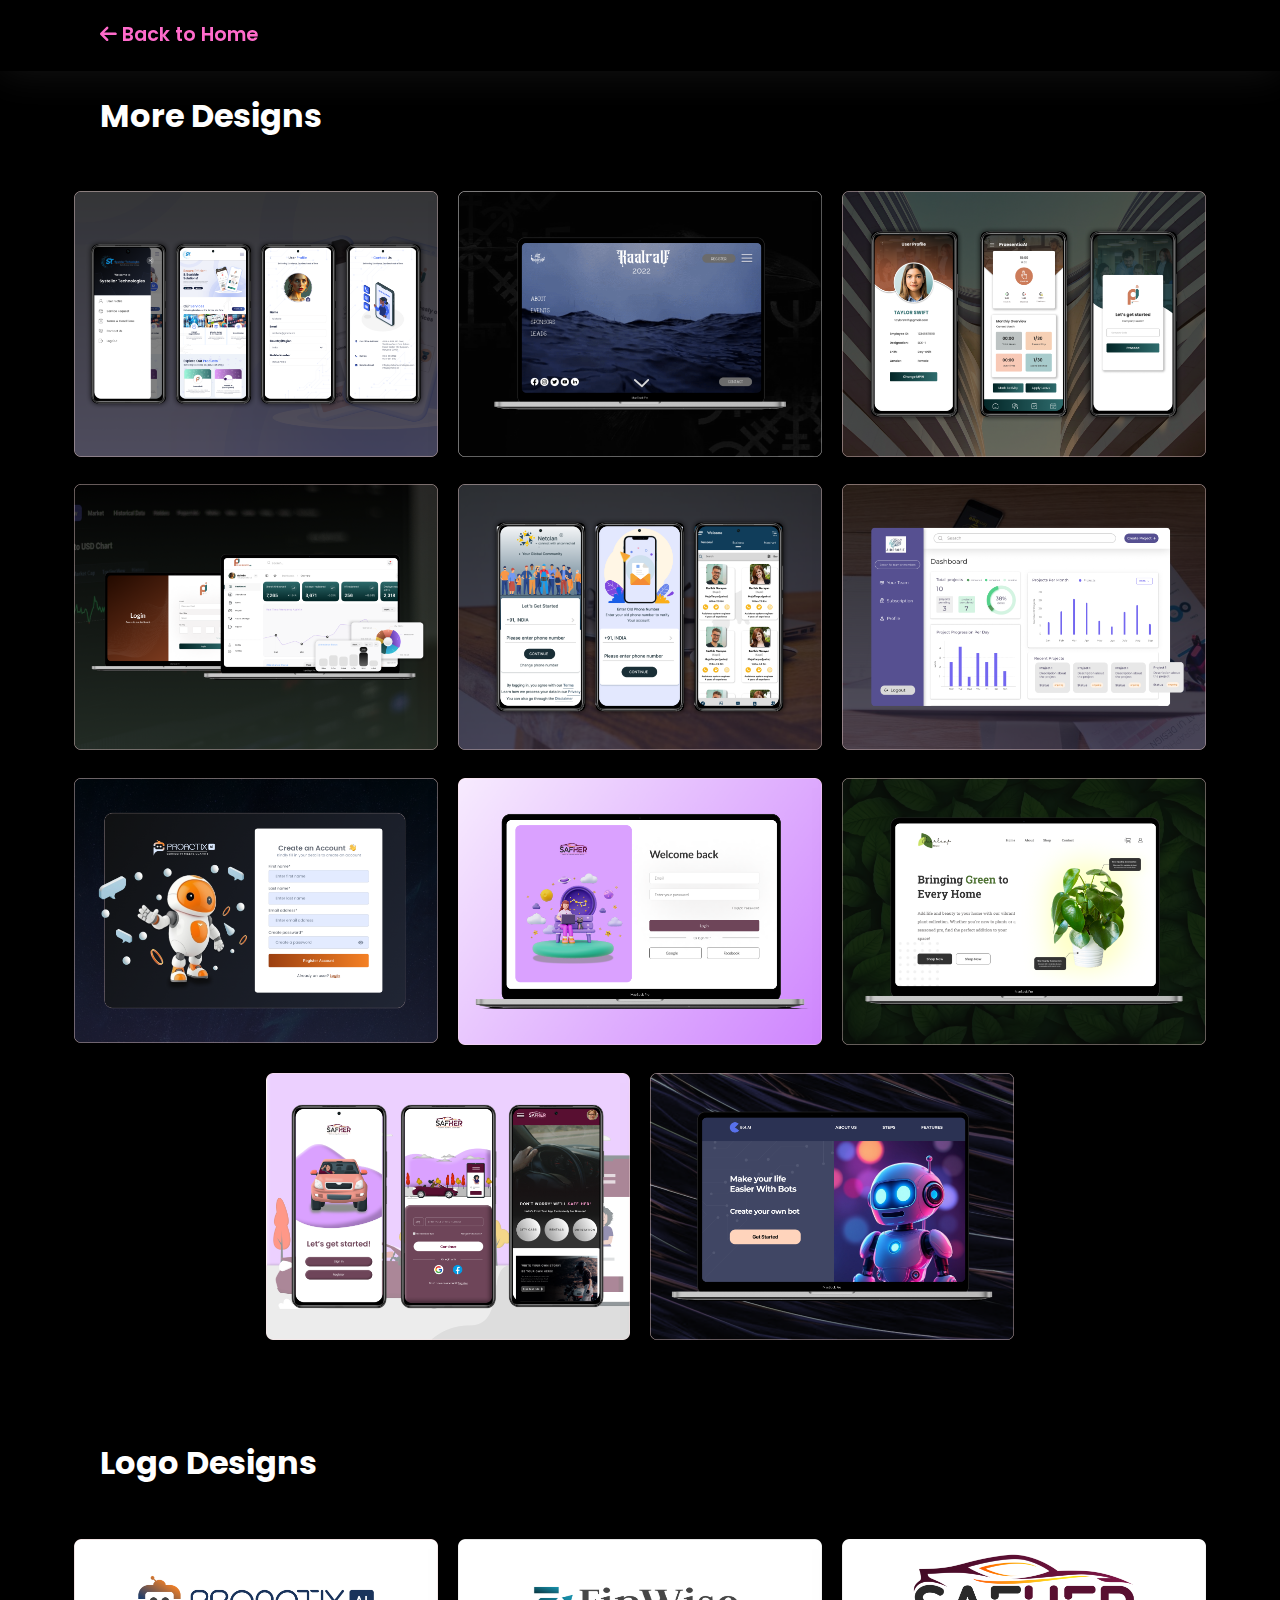
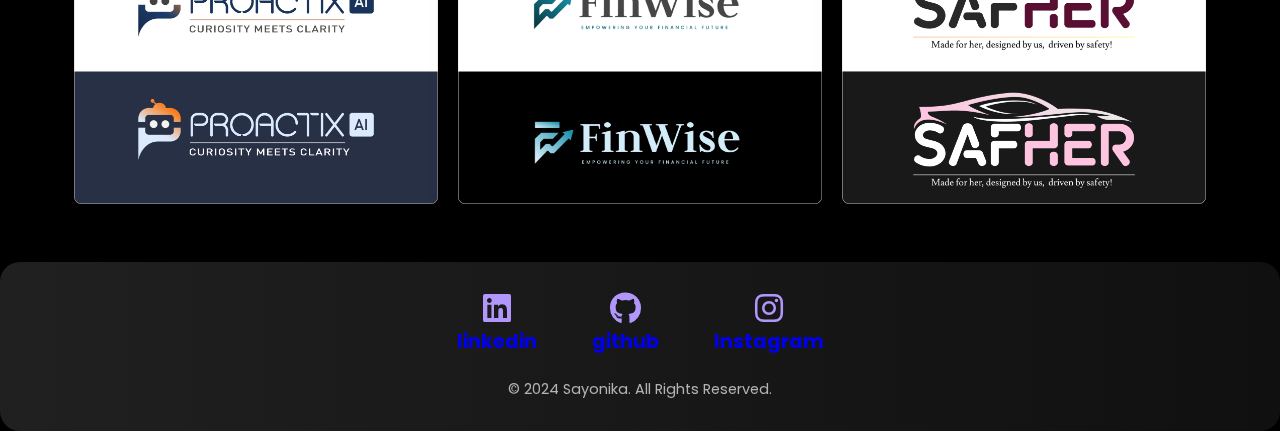
==== more_projects.html @ d41c61c3 "update 2" ====
<!DOCTYPE html>
<html lang="en">

<head>
    <meta charset="UTF-8">
    <meta name="viewport" content="width=device-width, initial-scale=1.0">
    <title>Portfolio Showcase</title>
    <link rel="stylesheet" href="projects_styles.css">
    <link rel="stylesheet" href="style.css">
    <link rel="stylesheet" href="https://cdnjs.cloudflare.com/ajax/libs/font-awesome/6.1.1/css/all.min.css">

</head>

<body>

    <!-- Header Section -->
    <header>
        <div class="logo">
            <span><a href="./index.html"><i class="fa-solid fa-arrow-left"></i>&nbsp;Back to Home</a> </span>
        </div>
    </header>

    <!-- Website Designs Section -->
    <section id="website-designs">
        <h2>More Designs</h2>
        <div class="projects-g">
            <!-- <div class="more-projects"> -->
            <!-- Project Card -->
           
            <div class="project-card">
                <a href="https://www.figma.com/proto/VYEqza4TAeMdYCUAXkPiq7/Service?node-id=0-1&t=vMlWcWnDwN8gSvtt-1" target="_blank">
                <img src="assets/servicebanner.png" alt="Project 2">
            </a>
            </div>
            <div class="project-card">
                <a href="https://www.figma.com/proto/EDsEVTwk0BUmGWWhdLlyhh/Kaalrav-New?node-id=1-2&t=O4N6Fe7arS4ZAqoV-1" target="_blank">
                <img src="assets/klbanner.png" alt="Project 3">
            </a>
            </div>
            <div class="project-card">
                <a href="https://www.figma.com/proto/su8haWuJ0E0fqN53ate5LN/Praesentia-MyCopy?node-id=0-1&t=He145KdKwLbZZSUG-1" target="_blank">
                <img src="assets/praesentia.png" alt="Project 4">
            </a>
            </div>
            <div class="project-card">
                <a href="https://www.figma.com/proto/YvX2yAwGQ2zYSSicbLtQy1/Untitled?node-id=0-1&t=0jSjKToDK1TmB6qH-1" target="_blank">
                <img src="assets/atten-admin panel.png" alt="Project 4">
            </a>

            </div>
            <div class="project-card">
                <a href="https://www.figma.com/proto/SSksFvEpfR5IaJKEiheYIb/Netclan?node-id=0-1&t=halwtZvKHiuO55kk-1" target="_blank">
                <img src="assets/netclan.png" alt="Project 4">
            </a>

            </div>
            <div class="project-card">
                <a href="https://www.figma.com/proto/0iJuZ4aEJLfKqrjZF2fDnF/aidprofit?node-id=5-31&t=yWHCicVs7cmAqQRz-1" target="_blank">
                <img src="assets/airbanner.png" alt="Project 4">
                </a>

            </div>
            <div class="project-card">
                <a href="https://www.figma.com/proto/lRvs0H6UAcQnADECQ7nnIG/proactix-board?node-id=2383-8730&t=4K7guKb9QaUIeOFg-1" target="_blank">
                <img src="assets/probanner.png" alt="Project 4">
            </a>

            </div>

            <div class="project-card">
                <a href="https://www.figma.com/proto/zekaEEKqW3lKwk5qPU8ItJ/SAFHER-ADMIN-PANEL?node-id=0-1&t=Cvkb1EhSZXMNm1ow-1" target="_blank">
                <img src="assets/safher-ltbanner.png" alt="Project 4">
            </a>

            </div>
            <div class="project-card">
                <a href="https://www.figma.com/proto/6SIF5BrbSRN9Ju4SzwG5Qk/Everleaf?node-id=0-1&t=tvF01jC9OuL1WxE4-1" target="_blank">
                <img src="assets/everleafbanner.png" alt="Project 4">
            </a>

            </div>
            <div class="project-card">
                <a href="https://www.figma.com/proto/W6C9t0ANNnA5TSVLWQOBry/SAFEHER-original-(Copy)?node-id=0-1&t=ou3D8H1TEf8DVNwN-1" target="_blank">
                <img src="assets/safher-mobbanner.png" alt="Project 4">
            </a>

            </div>
            <div class="project-card">
                <a href="https://www.figma.com/proto/TUDMk6u0gBiJg0FBIFCFs0/Bot-AI?node-id=0-1&t=iv5Xlq9isH5usYSJ-1" target="_blank">
                <img src="assets/botaibanner.png" alt="Project 4">
            </a>

            </div>


        </div>

        <!-- </div> -->
    </section>

    <section id="website-designs">
        <h2>Logo Designs</h2>
        <div class="projects-g">
            <!-- <div class="more-projects"> -->
            <!-- Project Card -->

            <div class="project-card">
                <img src="assets/prologo.png" alt="Project 5">

            </div>
            <div class="project-card">
                <img src="assets/finlogo.png" alt="Project 5">

            </div>
            <div class="project-card">
                <img src="assets/saflogo.png" alt="Project 5">

            </div>
        </div>

        <!-- </div> -->
    </section>


    <!-- Footer Section -->
    <footer id="footer">
        <div class="footer-content">
            <div class="social-links">
                <a href="https://www.linkedin.com/in/sayonika-bhattacharjee-b6ab961b6/" target="_blank">
                    <i class="fa-brands fa-linkedin fa-beat" style="color: #B197FC;"></i><br>
                    <h5>
                        linkedin</h5>

                    <!-- <img src="./assets/linkedin.png" alt="LinkedIn"></a> -->
                    <a href="https://github.com/sayonika06" target="_blank">
                        <i class="fa-brands fa-github fa-beat" style="color: #B197FC;"></i><br>
                        <h5>
                            github</h5>


                        <!-- <img src="./assets/github.png" alt="GitHub"></a> -->
                        <a href="https://www.instagram.com/uiux.say.oh/" target="_blank">
                            <i class="fa-brands fa-instagram fa-beat" style="color: #B197FC;"></i><br>
                            <h5>
                                Instagram</h5>

                            <!-- <img src="./assets/twitter.png" alt="Twitter"></a> -->
            </div>
            <p>© 2024 Sayonika. All Rights Reserved.</p>
        </div>
    </footer>



    <script>
        // Smooth scroll for navigation links
        document.querySelectorAll('nav a').forEach(anchor => {
            anchor.addEventListener('click', function (e) {
                e.preventDefault();
                const targetId = this.getAttribute('href').substring(1);
                const targetSection = document.getElementById(targetId);
                targetSection.scrollIntoView({ behavior: 'smooth' });
            });
        });

        // Button click animation
        const ctaBtn = document.querySelector('.cta-btn');
        ctaBtn.addEventListener('click', () => {
            ctaBtn.classList.add('clicked');
            setTimeout(() => {
                ctaBtn.classList.remove('clicked');
            }, 300);
        });

    </script>
</body>

</html>
---- projects_styles.css ----
/* Reset Styles */
* {
    margin: 0;
    padding: 0;
    box-sizing: border-box;
    font-family: 'Poppins', sans-serif;
}

body {
    background-color: #1d1e22;
    color: #ffffff;
    line-height: 1.6;
}

/* Header */
header {
    display: flex;
    justify-content: space-between;
    align-items: center;
    padding: 20px 100px;
    position: fixed;
    width: 100%;
    background: rgba(0, 0, 0, 0.8);
    backdrop-filter: blur(10px);
    box-shadow: 0 1px 40px #5f5f5f39; 
    z-index: 1000;
    margin-bottom: 50px;
    top: 0px;
    text-decoration: none;
    color: #ff6bcb;
  }
  
  .logo {
    display: flex;
    align-items: center;
    gap: 10px;
  }
  
  .logo img {
    width: 40px;
  }
  
  .logo span {
    font-size: 1.2rem;
    font-weight: 600;
    color: #ff6bcb;
    text-decoration: none;
  }
  .logo a{
    text-decoration: none;
    color: #ff6bcb;
  }
  
  nav ul {
    display: flex;
    gap: 30px;
    list-style: none;
    align-items: center;
    justify-content: center;
  }
  nav ul li {
    height: 30px;
  }
  
  nav a {
    color: #ffffff;
    text-decoration: none;
    font-weight: 500;
    position: relative;
    padding: 5px;
  }
  
  nav a::after {
    content: "";
    display: block;
    width: 0;
    height: 2px;
    background: #ff6bcb;
    transition: width 0.3s;
  }
  
  nav a:hover::after {
    width: 100%;
  }

/* Website Designs Section *


/* Website Designs Section */
#website-designs {
    margin-top: 90px;
    text-align: center;
}

#website-designs h2 {
    margin-bottom: 50px;
    margin-left: 100px;
}

.projects-g {
    display: flex;
    flex-wrap: wrap;
    gap: 20px;
    justify-content: center;
}

/* Project Card */
.project-card {
    flex: 0 0 calc(30% - 20px); /* Takes 50% width minus gap for 2 projects per row */
    max-width: 500px;
}

.project-card img {
    width: 100%;
    border-radius: 0px;
    box-shadow: 0 10px 20px rgba(0, 0, 0, 0.5);
}

/* Responsive Design */
@media (max-width: 768px) {
    .project-card {
        flex: 0 0 100%; /* Full width for mobile screens */
    }
}




























/* Section Designs */
#section-designs {
    padding: 50px;
}

.sections-grid {
    display: grid;
    grid-template-columns: repeat(auto-fit, minmax(300px, 1fr));
    gap: 20px;
}

.section-card img {
    width: 100%;
    border-radius: 10px;
}

/* Collaboration CTA */
#collaborate {
    text-align: center;
    padding: 50px;
    background: linear-gradient(to right, #ff6bcb, #1f93ff);
    color: #ffffff;
}

.cta-btn {
    padding: 15px 30px;
    border-radius: 30px;
    background-color: #1f93ff;
    color: #ffffff;
    border: none;
    cursor: pointer;
    transition: transform 0.3s;
}

.cta-btn:hover {
    transform: scale(1.05);
}

/* Footer */
footer {
    padding: 20px;
    text-align: center;
    background: rgba(0, 0, 0, 0.8);
    color: #ffffff;
}

.contact-info {
    margin-top: 10px;
}
---- style.css ----
/* Import Google Fonts */
@import url("https://fonts.googleapis.com/css2?family=Poppins:wght@300;400;600;700&display=swap");

/* General Styles */
* {
  margin: 0;
  padding: 0;
  box-sizing: border-box;
  font-family: "Poppins", sans-serif;
  cursor: url("[data-uri]")
      5 5,
    auto;
}

body {
  background-color: #000000;
  color: #ffffff;
  line-height: 1.6;
  overflow-x: hidden;
  cursor: pointer;
}

/* Smooth Scrolling */
html {
  scroll-behavior: smooth;
}
html::-webkit-scrollbar {
  display: none; /* For Chrome, Safari, and Opera */
}

canvas {
  position: fixed;
  top: 0;
  left: 0;
  width: 100%;
  height: 100%;
  z-index: 100;
  pointer-events: none;
}

/* Header Styles */
header {
  display: flex;
  justify-content: space-between;
  align-items: center;
  padding: 20px 100px;
  position: fixed;
  width: 100%;
  background: rgba(0, 0, 0, 0.8);
  backdrop-filter: blur(10px);
  box-shadow: 0 1px 40px #5f5f5f39;
  z-index: 1000;
}

.logo {
  display: flex;
  align-items: center;
  gap: 10px;
}

.logo img {
  width: 40px;
}

.logo span {
  font-size: 1.2rem;
  font-weight: 600;
  color: #ff6bcb;
}

nav ul {
  display: flex;
  gap: 30px;
  list-style: none;
  align-items: center;
  justify-content: center;
}
nav ul li {
  height: 30px;
}

nav a {
  color: #ffffff;
  text-decoration: none;
  font-weight: 500;
  position: relative;
  padding: 5px;
}

nav a::after {
  content: "";
  display: block;
  width: 0;
  height: 2px;
  background: #ff6bcb;
  transition: width 0.3s;
}

nav a:hover::after {
  width: 100%;
}

/* Hero Section */
#hero {
  display: flex;
  flex-direction: column;
  align-items: center;
  justify-content: center;
  min-height: 100vh;
  padding-top: 80px; 
  padding-right: 20px;
  padding-bottom: 20px;
  padding-left: 20px;
  background: url("./assets/bg_pattern.svg") no-repeat center center/cover;
  position: relative;
}

.profile-img {
  width: 150px;
  height: 150px;
  border-radius: 50%;
  border: 3px solid #ff6bcb;
  margin-bottom: 20px;
  box-shadow: 0 8px 16px rgba(0, 0, 0, 0.3);
  animation: profileBounce 2s infinite;
}

@keyframes profileBounce {
  0%,
  100% {
    transform: translateY(0);
  }
  50% {
    transform: translateY(-10px);
  }
}

.hero-content p {
  font-size: 1.2rem;
  color: #ff6bcb;
  margin-bottom: 10px;
  /* margin-top: 70px; */
  display: flex;
  justify-content: center;
}

.hero-content h1 {
  font-size: 3rem;
  margin-bottom: 20px;
  text-align: center;
  background: linear-gradient(to right, #ff6bcb, #1f93ff);
  -webkit-background-clip: text;
  color: transparent;
  animation: textFadeIn 2s ease-in-out;
}

@keyframes textFadeIn {
  from {
    opacity: 0;
    transform: translateY(20px);
  }
  to {
    opacity: 1;
    transform: translateY(0);
  }
}

.subheading {
  font-size: 1rem;
  margin-bottom: 30px;
  color: #aaaaaa;
  max-width: 600px;
  text-align: center;
}

/* CTA Buttons */
.cta-buttons {
  display: flex;
  justify-content: center;
  gap: 20px;
}

.btn {
  padding: 12px 30px;
  border-radius: 30px;
  font-size: 1rem;
  cursor: pointer;
  transition: all 0.3s ease;
  display: inline-flex;
  align-items: center;
}

.primary-btn {
  background-color: #ff6bcb;
  color: #ffffff;
  border: none;
  box-shadow: 0 4px 8px rgba(255, 107, 203, 0.4);
}

.secondary-btn {
  background-color: transparent;
  color: #ff6bcb;
  border: 2px solid #ff6bcb;
}

.primary-btn:hover {
  background-color: #e06bae;
  box-shadow: 0 6px 12px rgba(255, 107, 203, 0.6);
}

.secondary-btn:hover {
  background-color: #ff6bcb;
  color: #ffffff;
}

/* Stats Section */
.stats-container {
  display: flex;
  justify-content: space-around;
  margin-top: 50px;
  padding: 0 20px;
  flex-wrap: wrap;
  gap: 20px;
}

.stat {
  text-align: center;
  padding: 20px;
  border-radius: 10px;
  background: rgba(255, 255, 255, 0.05);
  box-shadow: 0 4px 8px rgba(0, 0, 0, 0.2);
  min-width: 150px;
}

.stat h2 {
  font-size: 2rem;
  color: #ff6bcb;
}

.stat p {
  font-size: 0.9rem;
  color: #ddd;
}

/* Responsive Design */
@media (max-width: 768px) {
  header {
    flex-direction: column;
    padding: 20px;
  }

  nav ul {
    flex-direction: column;
    gap: 15px;
  }

  #hero {
    padding-top: 80px;
  }

  .hero-content h1 {
    font-size: 2.2rem;
  }

  .cta-buttons {
    flex-direction: column;
    gap: 10px;
  }

  .stats-container {
    flex-direction: column;
    align-items: center;
    gap: 20px;
  }
}

/* Selected Works Section */
#selected-works {
  display: flex;
  align-items: center;
  justify-content: space-between;
  padding: 90px;
  background: linear-gradient(
    to right,
    rgba(40, 40, 40, 0.8),
    rgba(20, 20, 20, 0.8)
  );
  border-radius: 20px;
  position: relative;
  overflow: hidden;
  margin: 50px 20px 50px 20px;
  backdrop-filter: blur(6px);
  z-index: 900;
}

.content {
  max-width: 50%;
}

h2 {
  font-size: 2rem;
  margin-bottom: 10px;
  display: flex;
  align-items: center;
  gap: 10px;
}

.icon {
  width: 30px;
  height: 30px;
}

p {
  font-size: 1.1rem;
  color: #b3b3b3;
}

/* Robot Image */
.robot-image {
  position: absolute;
  right: 0;
  top: 0;
  width: 250px;
  height: auto;
  margin-top: 25px;
  margin-right: 150px;
}

.robot-image img {
  width: 100%;
  height: auto;
  object-fit: contain;
}

/* Responsive Design */
@media (max-width: 768px) {
  #selected-works {
    flex-direction: column;
    align-items: flex-start;
    padding: 30px;
  }

  .content {
    max-width: 100%;
    margin-bottom: 20px;
  }

  .robot-image {
    position: relative;
    width: 200px;
    margin-top: 20px;
  }
}

/* Project Showcase Section */
#project-showcase {
  display: flex;
  flex-direction: column;
  gap: 0px;
  z-index: 900;
}

.project {
  display: flex;
  align-items: center;
  justify-content: space-between;
  padding: 90px;
  border-radius: 20px;
  background: linear-gradient(
    to right,
    rgba(40, 40, 40, 0.8),
    rgba(20, 20, 20, 0.8)
  );
  backdrop-filter: blur(13px);
  position: relative;
  z-index: 900;
  margin: 50px 20px 50px 20px;
}

.project-details {
  max-width: 45%;
}

.project-details h3 {
  font-size: 1.5rem;
  color: #ff6bcb;
  margin-bottom: 10px;
}

.project-details h2 {
  font-size: 2rem;
  margin-bottom: 15px;
}

.project-details p {
  font-size: 1rem;
  color: #b3b3b3;
}

/* Project Images */
.project-images {
  display: flex;
  align-items: center;
  gap: 20px;
}

.laptop-image {
  width: 400px;
  height: auto;
  border-radius: 10px;
  /* box-shadow: 0 10px 20px rgba(0, 0, 0, 0.5); */
}

.mobile-image {
  width: 120px;
  height: auto;
  border-radius: 10px;
  /* box-shadow: 0 10px 20px rgba(0, 0, 0, 0.5); */
}

/* Responsive Design */
@media (max-width: 768px) {
  .project {
    flex-direction: column;
    align-items: flex-start;
  }

  .project-details {
    max-width: 100%;
    margin-bottom: 20px;
  }

  .project-images {
    flex-wrap: wrap;
    justify-content: center;
  }

  .laptop-image {
    width: 100%;
  }

  .mobile-image {
    width: 100px;
  }
}

/* Contact Section */
#contact {
  border-radius: 20px;
  display: flex;
  justify-content: center;
  align-items: center;
  margin-top: 50px;
  z-index: 900;
  padding-top: 15px;
  padding-right: 15px;
  padding-bottom: 5px;
  padding-left: 15px;
}

.contact-container {
  max-width: 600px;
  width: 100%;
  text-align: center;
  z-index: 900;
}

#contact h2 {
  font-size: 2rem;
  margin-bottom: 20px;
}

#contact p {
  font-size: 1.1rem;
  color: #b3b3b3;
  margin-bottom: 30px;
}

/* Contact Form */
#contact-form {
  display: flex;
  flex-direction: column;
  gap: 20px;
}

.form-group {
  position: relative;
}

input,
textarea {
  width: 100%;
  padding: 15px;
  border-radius: 10px;
  border: 2px solid rgba(255, 255, 255, 0.2);
  background: rgba(20, 20, 20, 0.6);
  color: #fff;
  font-size: 1rem;
  outline: none;
  transition: all 0.3s ease;
}

input:focus,
textarea:focus {
  border-color: #ff6bcb;
}

/* Button Styles */
.primary-btn {
  padding: 15px;
  border-radius: 30px;
  background-color: #ff6bcb;
  color: #ffffff;
  font-size: 1rem;
  border: none;
  cursor: pointer;
  transition: background 0.3s ease;
  /* padding-bottom: 10px; */
}

.primary-btn:hover {
  background-color: #e06bae;
}

/* Responsive Design */
@media (max-width: 768px) {
  #contact {
    padding: 30px;
  }

  #contact h2 {
    font-size: 1.8rem;
  }

  #contact p {
    font-size: 1rem;
  }

  .primary-btn {
    font-size: 0.9rem;
  }
}

/* Footer Section */
#footer {
  padding: 30px 20px;
  background: linear-gradient(
    to right,
    rgba(40, 40, 40, 0.8),
    rgba(20, 20, 20, 0.8)
  );
  backdrop-filter: blur(10px);
  border-radius: 20px;
  text-align: center;
  margin-top: 50px;
  color: #ffffff;
  z-index: 900;
}

.footer-content {
  max-width: 800px;
  margin: 0 auto;
}

.social-links {
  display: flex;
  justify-content: center;
  gap: 55px;
  margin-bottom: 20px;
  /* padding-left: 20px; */
}
.social-links i {
  font-size: 2rem;
}

.social-links a {
  display: inline-block;
}

.social-links img {
  width: 30px;
  height: 30px;
  filter: invert(1);
  transition: transform 0.3s;
}

.social-links img:hover {
  transform: scale(1.1);
}

.footer-nav {
  display: flex;
  justify-content: center;
  gap: 30px;
  margin-bottom: 20px;
}

.footer-nav a {
  color: #ff6bcb;
  text-decoration: none;
  font-size: 1rem;
  transition: color 0.3s;
}

.footer-nav a:hover {
  color: #e06bae;
}

.footer-content p {
  font-size: 0.9rem;
  color: #b3b3b3;
}

h5 {
  font-size: 1.2rem;
  text-decoration: none;
}
a {
  text-decoration: none;
}

/* Responsive Design */
@media (max-width: 768px) {
  #footer {
    padding: 20px;
  }

  .footer-nav {
    flex-direction: column;
    gap: 15px;
  }

  .social-links img {
    width: 25px;
    height: 25px;
  }
}

.p {
  position: absolute;
  top: 6px;
  left: -3px;
  width: 10px;
  height: 10px;
  border-radius: 50%;
  background: radial-gradient(rgba(255, 0, 0, 0.5), rgba(255, 255, 255, 0));
  z-index: 1000;
}

.btn_primary {
  display: flex;
  justify-content: center;
  align-items: center;
}

/* General Mobile Styles */
@media (max-width: 800px) {
  body {
    padding: 0 10px;
    overflow-x: hidden;
  }

  header {
    flex-direction: column;
    padding: 10px;
  }

  .logo {
    justify-content: center;
    margin-bottom: 10px;
  }
  .logo span {
    font-size: 1.8rem;
  }

  nav ul {
    flex-direction: column;
    gap: 15px;
  }

  nav ul li {
    text-align: center;
  }

  #hero {
    padding-top: 60px;
    min-height: 100vh;
    flex-direction: column;
    align-items: center;
    text-align: center;
  }

  .profile-img {
    width: 120px;
    height: 120px;
    margin-bottom: 15px;
  }

  .hero-content h1 {
    font-size: 2rem;
  }

  .hero-content p {
    font-size: 1rem;
  }

  .subheading {
    font-size: 0.9rem;
    max-width: 90%;
  }

  .cta-buttons {
    flex-direction: column;
    gap: 10px;
  }

  .btn {
    width: 100%;
  }

  .stats-container {
    flex-direction: column;
    gap: 20px;
    padding: 0 10px;
  }

  .stat {
    min-width: 100%;
    padding: 15px;
  }

  #selected-works {
    flex-direction: column;
    padding: 20px;
  }

  .content {
    max-width: 100%;
    text-align: center;
  }

  .robot-image {
    width: 180px;
    margin-top: 20px;
  }

  #project-showcase {
    gap: 20px;
    margin-left: 20px;
    margin-right: 20px;
  }

  .project {
    flex-direction: column;
    padding: 20px;
    margin: 20px 0;
  }

  .project-details {
    max-width: 100%;
    margin-bottom: 20px;
    text-align: center;
  }

  .laptop-image {
    width: 100%;
    max-width: 300px;
  }

  .mobile-image {
    width: 100%;
    max-width: 120px;
  }

  #contact {
    padding: 20px;
    margin-top: 30px;
  }

  .contact-container {
    max-width: 100%;
  }

  #contact h2 {
    font-size: 1.8rem;
  }

  #contact p {
    font-size: 1rem;
  }

  input,
  textarea {
    font-size: 0.9rem;
  }

  .primary-btn {
    width: 100%;
    font-size: 0.9rem;
  }

  #footer {
    padding: 20px;
  }

  .social-links {
    gap: 20px;
  }

  .social-links i {
    font-size: 1.5rem;
  }

  .footer-nav {
    flex-direction: column;
    gap: 10px;
  }

  .footer-content p {
    font-size: 0.8rem;
  }
}

/* Additional Styles for Small Screens (Max Width 480px) */
@media (max-width: 480px) {
  header {
    /* padding: 10px; */
    width: 95vw;
    height: 10vh;
    display: flex;
    justify-content: center;
    align-items: center;
  }
  .hamburger-menu {
    /* display: none; */
    position: fixed;
    top: 15px;
    right: 90px;
    width: fit-content;
  }
  nav ul {
    flex-direction: column;
    gap: 15px;
    text-align: center;
    background-color: #000000;
  }

  .logo span {
    padding-top: 10px;
    font-size: 1.4rem;
  }

  .hero-content h1 {
    font-size: 1.8rem;
  }

  .cta-buttons {
    gap: 8px;
  }

  .btn {
    padding: 10px;
  }

  .stats-container {
    gap: 15px;
    display: flex;
    flex-wrap: wrap;
    flex-direction: row;
  }

  .stat h2 {
    font-size: 1rem;
  }

  .stat p {
    font-size: 0.8rem;
  }

  .project-details h2 {
    font-size: 1.5rem;
  }

  .project-details p {
    font-size: 0.9rem;
  }

  .contact-container {
    padding: 10px;
  }

  input,
  textarea {
    padding: 10px;
  }

  .primary-btn {
    font-size: 0.8rem;
  }

  .footer-nav a {
    font-size: 0.9rem;
  }

  .social-links i {
    font-size: 1.2rem;
  }

  /* #website-designs {
    width: 95vw;
    text-align: center;
    padding-left: 0px;
  } */

  .more-projects {
    width: 9vw;
    text-align: center;
    padding-left: 0px;
  }

  canvas {
    display: none;
    position: fixed;
    top: 0;
    left: 0;
    width: 50%;
    height: 100%;
    z-index: 100;
    pointer-events: none;
  }
  #selected-works img {
    margin-left: 0px;
    justify-content: center;
    align-items: center;
    display: flex;
  }
}

/* Mobile Styles */
@media (max-width: 768px) {
  /* Header */
  header {
    flex-direction: column;
    width: 95vw;
    height: 10vh;
  }

  .logo {
    font-size: 1.2rem;
  }

  nav {
    display: none;
    flex-direction: column;
    gap: 10px;
    background: rgb(0, 0, 0);
    padding: 20px;
    position: fixed;
    top: 70px;
    left: 0;
    width: 100%;
    height: 100%;
    z-index: 999;
  }

  .hamburger-menu {
    position: fixed;
    display: block;
    cursor: pointer;
    font-size: 2rem;
    color: #ff6bcb;
    z-index: 1000;
    right: 90px;
    width: fit-content;
  }

  nav.open {
    display: flex;
  }

  nav ul {
    flex-direction: column;
    gap: 15px;
    text-align: center;
    background-color: #000000;
  }

  nav a {
    font-size: 1.2rem;
  }

  /* Hero Section */
  #hero {
    padding-top: 100px;
    text-align: center;
  }

  .hero-content h1 {
    font-size: 2.2rem;
  }

  .subheading {
    font-size: 1rem;
  }

  .cta-buttons {
    flex-direction: column;
    gap: 15px;
  }

  /* Stats Section */
  .stats-container {
    flex-direction: row;
    display: flex;
    flex-wrap: wrap;
    gap: 15px;
  }

  .stat h2 {
    font-size: 1rem;
  }

  /* Selected Works Section */
  #selected-works {
    flex-direction: column;
    padding: 20px;
  }

  .content {
    max-width: 100%;
    margin-bottom: 20px;
  }

  .robot-image {
    position: relative;
    width: 150px;
    margin-top: 20px;
  }

  /* Project Showcase */
  .project {
    flex-direction: column;
    padding: 20px;
  }

  .project-details {
    max-width: 100%;
    margin-bottom: 20px;
  }

  .project-images {
    flex-direction: column;
    gap: 15px;
  }

  .laptop-image {
    width: 100%;
  }

  .mobile-image {
    width: 80%;
  }

  /* Contact Section */
  #contact {
    padding: 20px;
  }

  #contact h2 {
    font-size: 1.8rem;
  }

  .primary-btn {
    font-size: 1rem;
    padding: 10px 20px;
  }

  /* Footer Section */
  #footer {
    padding: 20px;
  }

  .social-links {
    gap: 20px;
  }

  h5 {
    font-size: 1rem;
  }
}

/* Hamburger Menu Styles */
.hamburger-menu {
  display: none;
  position: fixed;
  top: 13px;
  right: 0px;
  /* width: 50%; */
  right: 90px;
  width: fit-content;
}

/* Show Hamburger Menu on Mobile */
@media (max-width: 768px) {
  .hamburger-menu {
    display: block;
    position: fixed;
    right: 90px;
    width: fit-content;
  }
}
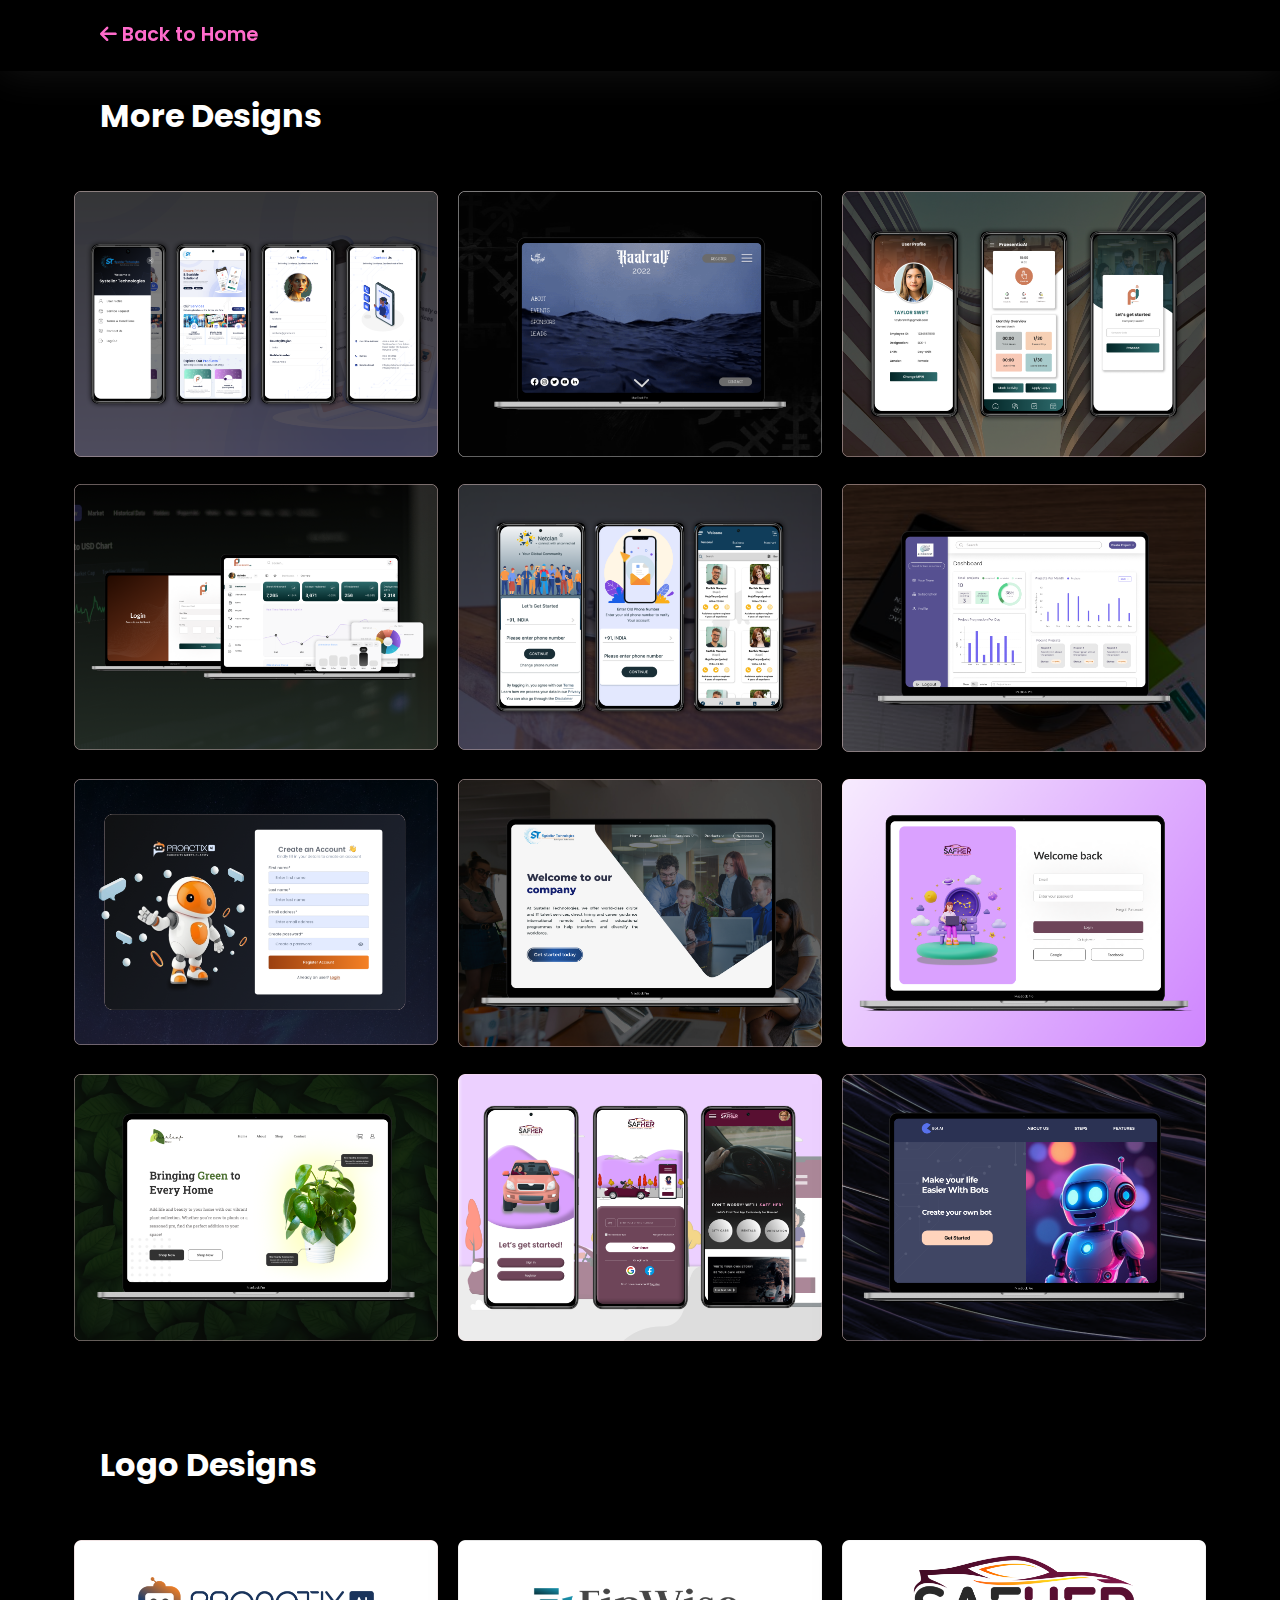
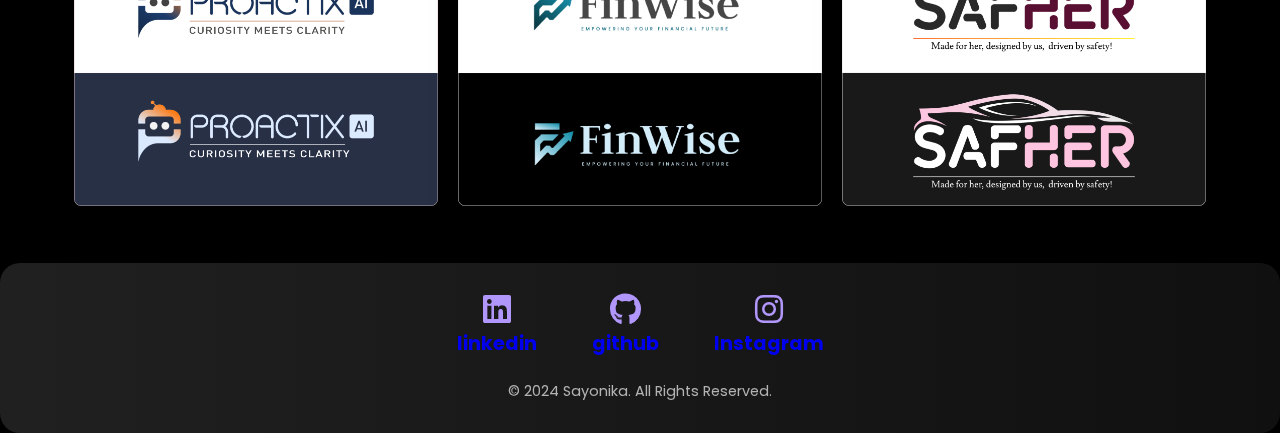
==== commit e644c462: "Update more_projects.html" ====
--- a/more_projects.html
+++ b/more_projects.html
@@ -66,6 +66,13 @@
             </a>
 
             </div>
+
+            <div class="project-card">
+                <a href="https://www.figma.com/proto/xTCkrfsznk8piiOhaWU4m4/Systellar?node-id=0-1&t=IAhyjFZsYa58biac-1" target="_blank">
+                <img src="assets/systellarbanner.png" alt="Project 4">
+            </a>
+
+             </div>
 
             <div class="project-card">
                 <a href="https://www.figma.com/proto/zekaEEKqW3lKwk5qPU8ItJ/SAFHER-ADMIN-PANEL?node-id=0-1&t=Cvkb1EhSZXMNm1ow-1" target="_blank">
@@ -175,4 +182,4 @@
     </script>
 </body>
 
-</html>+</html>
--- a/projects_styles.css
+++ b/projects_styles.css
@@ -121,6 +121,10 @@
     .project-card {
         flex: 0 0 100%; /* Full width for mobile screens */
     }
+    #website-designs h2 {
+      margin-bottom: 50px;
+      margin-left: 0px;
+  }
 }
 
 
--- a/style.css
+++ b/style.css
@@ -7,8 +7,7 @@
   padding: 0;
   box-sizing: border-box;
   font-family: "Poppins", sans-serif;
-  cursor: url("[data-uri]")
-      5 5,
+  cursor: url("[data-uri]") 5 5,
     auto;
 }
 
@@ -23,9 +22,13 @@
 /* Smooth Scrolling */
 html {
   scroll-behavior: smooth;
-}
+  overflow-x: hidden;
+
+}
+
 html::-webkit-scrollbar {
-  display: none; /* For Chrome, Safari, and Opera */
+  display: none;
+  /* For Chrome, Safari, and Opera */
 }
 
 canvas {
@@ -52,6 +55,10 @@
   z-index: 1000;
 }
 
+.hamburger-menu {
+  display: none;
+}
+
 .logo {
   display: flex;
   align-items: center;
@@ -75,6 +82,7 @@
   align-items: center;
   justify-content: center;
 }
+
 nav ul li {
   height: 30px;
 }
@@ -107,7 +115,7 @@
   align-items: center;
   justify-content: center;
   min-height: 100vh;
-  padding-top: 80px; 
+  padding-top: 80px;
   padding-right: 20px;
   padding-bottom: 20px;
   padding-left: 20px;
@@ -126,10 +134,12 @@
 }
 
 @keyframes profileBounce {
+
   0%,
   100% {
     transform: translateY(0);
   }
+
   50% {
     transform: translateY(-10px);
   }
@@ -159,6 +169,7 @@
     opacity: 0;
     transform: translateY(20px);
   }
+
   to {
     opacity: 1;
     transform: translateY(0);
@@ -275,7 +286,7 @@
 }
 
 /* Selected Works Section */
-#selected-works {
+/* #selected-works {
   display: flex;
   align-items: center;
   justify-content: space-between;
@@ -291,10 +302,24 @@
   margin: 50px 20px 50px 20px;
   backdrop-filter: blur(6px);
   z-index: 900;
+} */
+
+#selected-works {
+  display: flex;
+  align-items: center;
+  justify-content: space-between;
+  padding: 40px 120px;
+  background: linear-gradient(to right, rgba(40, 40, 40, 0.8), rgba(20, 20, 20, 0.8));
+  border-radius: 20px;
+  position: relative;
+  overflow: hidden;
+  margin: 50px 20px;
+  backdrop-filter: blur(6px);
+  z-index: 900;
 }
 
 .content {
-  max-width: 50%;
+  max-width: 60%;
 }
 
 h2 {
@@ -317,13 +342,13 @@
 
 /* Robot Image */
 .robot-image {
-  position: absolute;
+  position: relative;
   right: 0;
   top: 0;
   width: 250px;
   height: auto;
   margin-top: 25px;
-  margin-right: 150px;
+  /* margin-right: 150px; */
 }
 
 .robot-image img {
@@ -350,6 +375,15 @@
     width: 200px;
     margin-top: 20px;
   }
+
+  h2 {
+    font-size: 2rem;
+    margin-bottom: 10px;
+    display: flex;
+    align-items: center;
+    gap: 10px;
+    justify-content: center;
+  }
 }
 
 /* Project Showcase Section */
@@ -366,11 +400,9 @@
   justify-content: space-between;
   padding: 90px;
   border-radius: 20px;
-  background: linear-gradient(
-    to right,
-    rgba(40, 40, 40, 0.8),
-    rgba(20, 20, 20, 0.8)
-  );
+  background: linear-gradient(to right,
+      rgba(40, 40, 40, 0.8),
+      rgba(20, 20, 20, 0.8));
   backdrop-filter: blur(13px);
   position: relative;
   z-index: 900;
@@ -380,6 +412,19 @@
 .project-details {
   max-width: 45%;
 }
+
+/* .project-details {
+  order: 2; /* Makes the text and button appear after the image */
+/* }
+.project-images {
+  order: 1; Makes the image appear first 
+} */
+
+
+
+
+
+
 
 .project-details h3 {
   font-size: 1.5rem;
@@ -544,11 +589,9 @@
 /* Footer Section */
 #footer {
   padding: 30px 20px;
-  background: linear-gradient(
-    to right,
-    rgba(40, 40, 40, 0.8),
-    rgba(20, 20, 20, 0.8)
-  );
+  background: linear-gradient(to right,
+      rgba(40, 40, 40, 0.8),
+      rgba(20, 20, 20, 0.8));
   backdrop-filter: blur(10px);
   border-radius: 20px;
   text-align: center;
@@ -569,6 +612,7 @@
   margin-bottom: 20px;
   /* padding-left: 20px; */
 }
+
 .social-links i {
   font-size: 2rem;
 }
@@ -615,6 +659,7 @@
   font-size: 1.2rem;
   text-decoration: none;
 }
+
 a {
   text-decoration: none;
 }
@@ -654,10 +699,11 @@
 }
 
 /* General Mobile Styles */
-@media (max-width: 800px) {
+@media (max-width: 768px) {
   body {
-    padding: 0 10px;
+    /* padding: 0 10px; */
     overflow-x: hidden;
+
   }
 
   header {
@@ -668,9 +714,13 @@
   .logo {
     justify-content: center;
     margin-bottom: 10px;
-  }
+
+  }
+
   .logo span {
+    position: relative;
     font-size: 1.8rem;
+    top: 3%;
   }
 
   nav ul {
@@ -701,12 +751,12 @@
   }
 
   .hero-content p {
-    font-size: 1rem;
+    font-size: 0.9rem;
   }
 
   .subheading {
     font-size: 0.9rem;
-    max-width: 90%;
+    /* max-width: 90%; */
   }
 
   .cta-buttons {
@@ -716,6 +766,7 @@
 
   .btn {
     width: 100%;
+    justify-content: center;
   }
 
   .stats-container {
@@ -754,6 +805,9 @@
     flex-direction: column;
     padding: 20px;
     margin: 20px 0;
+    display: flex;
+    justify-content: center;
+    align-items: center;
   }
 
   .project-details {
@@ -769,7 +823,7 @@
 
   .mobile-image {
     width: 100%;
-    max-width: 120px;
+    max-width: 20%;
   }
 
   #contact {
@@ -797,6 +851,7 @@
   .primary-btn {
     width: 100%;
     font-size: 0.9rem;
+    justify-content: center;
   }
 
   #footer {
@@ -822,127 +877,19 @@
 }
 
 /* Additional Styles for Small Screens (Max Width 480px) */
-@media (max-width: 480px) {
+
+/* Mobile Styles */
+@media (max-width: 768px) {
+
+  /* Header */
   header {
-    /* padding: 10px; */
-    width: 95vw;
+    width: 100vw;
     height: 10vh;
     display: flex;
     justify-content: center;
     align-items: center;
-  }
-  .hamburger-menu {
-    /* display: none; */
     position: fixed;
-    top: 15px;
-    right: 90px;
-    width: fit-content;
-  }
-  nav ul {
-    flex-direction: column;
-    gap: 15px;
-    text-align: center;
-    background-color: #000000;
-  }
-
-  .logo span {
-    padding-top: 10px;
-    font-size: 1.4rem;
-  }
-
-  .hero-content h1 {
-    font-size: 1.8rem;
-  }
-
-  .cta-buttons {
-    gap: 8px;
-  }
-
-  .btn {
-    padding: 10px;
-  }
-
-  .stats-container {
-    gap: 15px;
-    display: flex;
-    flex-wrap: wrap;
-    flex-direction: row;
-  }
-
-  .stat h2 {
-    font-size: 1rem;
-  }
-
-  .stat p {
-    font-size: 0.8rem;
-  }
-
-  .project-details h2 {
-    font-size: 1.5rem;
-  }
-
-  .project-details p {
-    font-size: 0.9rem;
-  }
-
-  .contact-container {
-    padding: 10px;
-  }
-
-  input,
-  textarea {
-    padding: 10px;
-  }
-
-  .primary-btn {
-    font-size: 0.8rem;
-  }
-
-  .footer-nav a {
-    font-size: 0.9rem;
-  }
-
-  .social-links i {
-    font-size: 1.2rem;
-  }
-
-  /* #website-designs {
-    width: 95vw;
-    text-align: center;
-    padding-left: 0px;
-  } */
-
-  .more-projects {
-    width: 9vw;
-    text-align: center;
-    padding-left: 0px;
-  }
-
-  canvas {
-    display: none;
-    position: fixed;
-    top: 0;
-    left: 0;
-    width: 50%;
-    height: 100%;
-    z-index: 100;
-    pointer-events: none;
-  }
-  #selected-works img {
-    margin-left: 0px;
-    justify-content: center;
-    align-items: center;
-    display: flex;
-  }
-}
-
-/* Mobile Styles */
-@media (max-width: 768px) {
-  /* Header */
-  header {
-    flex-direction: column;
-    width: 95vw;
-    height: 10vh;
+
   }
 
   .logo {
@@ -954,7 +901,7 @@
     flex-direction: column;
     gap: 10px;
     background: rgb(0, 0, 0);
-    padding: 20px;
+    /* padding: 20px; */
     position: fixed;
     top: 70px;
     left: 0;
@@ -965,13 +912,14 @@
 
   .hamburger-menu {
     position: fixed;
-    display: block;
+    display: flex;
     cursor: pointer;
-    font-size: 2rem;
+    font-size: 1.6rem;
     color: #ff6bcb;
     z-index: 1000;
-    right: 90px;
-    width: fit-content;
+    right: 50px;
+    top: 3%;
+
   }
 
   nav.open {
@@ -980,9 +928,14 @@
 
   nav ul {
     flex-direction: column;
-    gap: 15px;
+    gap: 30px;
     text-align: center;
     background-color: #000000;
+    display: flex;
+    justify-content: center;
+    align-items: center;
+    /* width: 100vh; */
+    padding-bottom: 20px;
   }
 
   nav a {
@@ -995,8 +948,16 @@
     text-align: center;
   }
 
+
+  .hero-content {
+    /* background: aqua; */
+    display: flex;
+    flex-direction: column;
+    align-items: center;
+  }
+
   .hero-content h1 {
-    font-size: 2.2rem;
+    font-size: 1.7rem;
   }
 
   .subheading {
@@ -1006,6 +967,7 @@
   .cta-buttons {
     flex-direction: column;
     gap: 15px;
+    width: 80%;
   }
 
   /* Stats Section */
@@ -1017,12 +979,13 @@
   }
 
   .stat h2 {
-    font-size: 1rem;
+    font-size: 2.3rem;
   }
 
   /* Selected Works Section */
   #selected-works {
-    flex-direction: column;
+    flex-direction: column-reverse;
+    align-items: center;
     padding: 20px;
   }
 
@@ -1035,30 +998,51 @@
     position: relative;
     width: 150px;
     margin-top: 20px;
+    margin-right: 0px;
+    /* margin-left: 80px; */
   }
 
   /* Project Showcase */
   .project {
-    flex-direction: column;
+    flex-direction: column-reverse;
     padding: 20px;
   }
 
   .project-details {
     max-width: 100%;
     margin-bottom: 20px;
+    display: flex;
+    flex-direction: column;
+    align-items: center;
+  }
+
+  .project-details h3 {
+    display: none;
+  }
+
+  .project-details h2 {
+    font-size: 1.5rem;
+    margin: 15px 0px;
   }
 
   .project-images {
-    flex-direction: column;
-    gap: 15px;
+    display: flex;
+
+    flex-direction: row;
+    gap: 5px;
+    /* background: #1f93ff; */
   }
 
   .laptop-image {
-    width: 100%;
+    width: 64%;
   }
 
   .mobile-image {
     width: 80%;
+  }
+
+  .button {
+    width: 90%;
   }
 
   /* Contact Section */
@@ -1090,22 +1074,22 @@
 }
 
 /* Hamburger Menu Styles */
-.hamburger-menu {
+/* .hamburger-menu {
   display: none;
   position: fixed;
   top: 13px;
   right: 0px;
-  /* width: 50%; */
+  /* width: 50%; 
   right: 90px;
   width: fit-content;
-}
+} */
 
 /* Show Hamburger Menu on Mobile */
-@media (max-width: 768px) {
+/* @media (max-width: 768px) {
   .hamburger-menu {
-    display: block;
+    display: flex;
     position: fixed;
     right: 90px;
     width: fit-content;
   }
-}
+} */